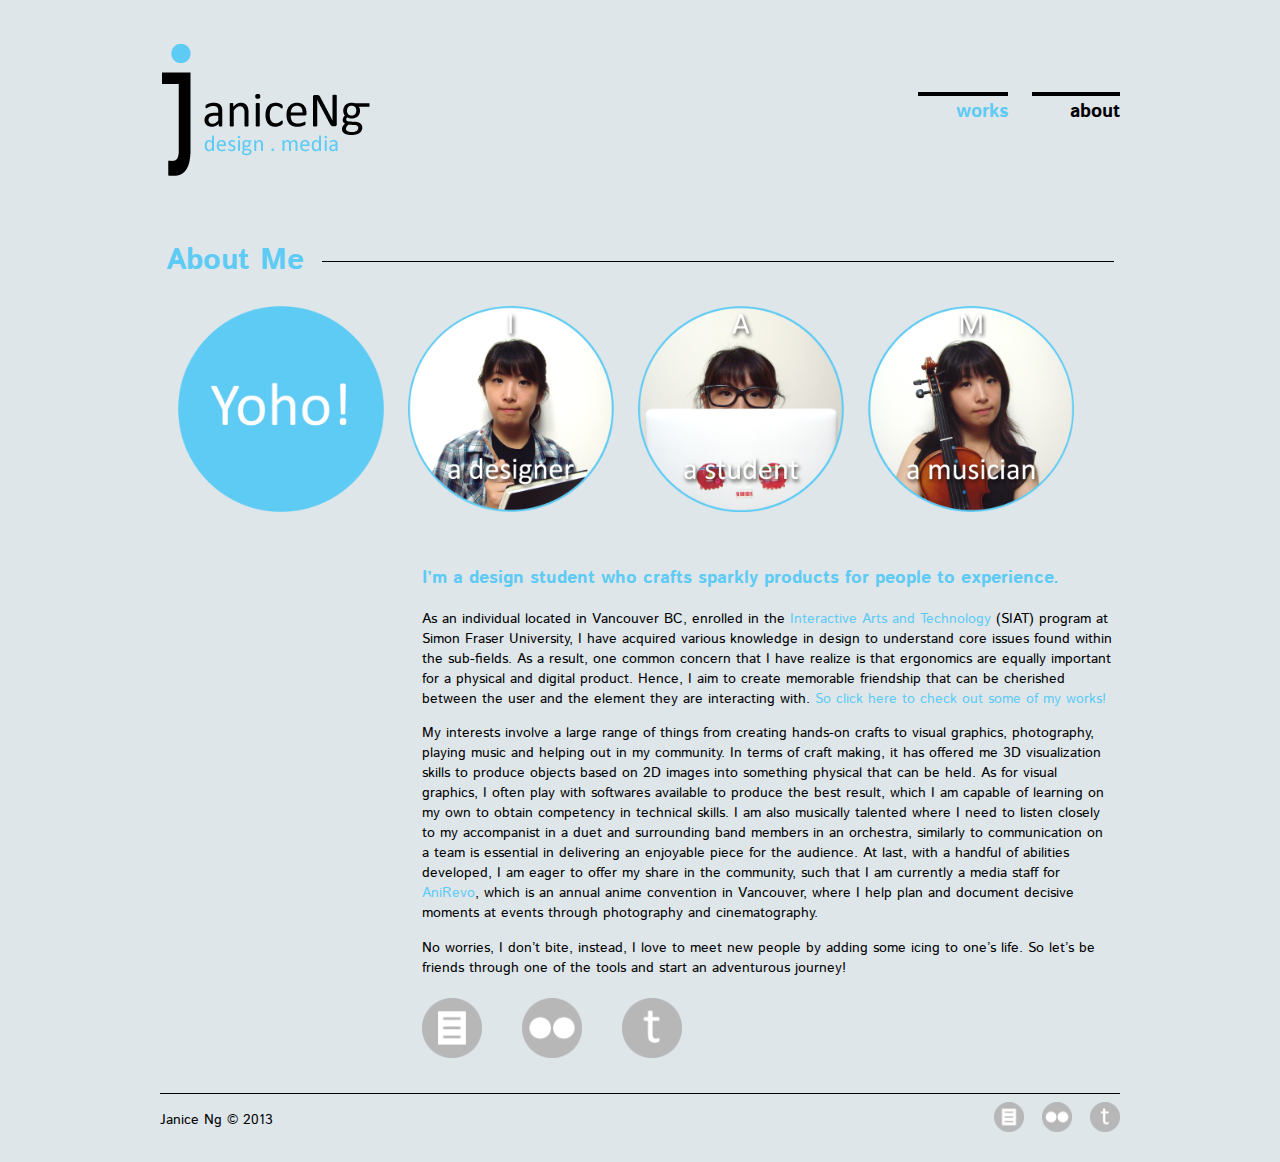
==== about.html @ cb683ae8 "All Pages: Changed logo size" ====
<!DOCTYPE html> 

<!--
	IAT 381: D401
	Project 3: Portfolio
	Janice Ng

	HTML file: About Page
-->

<html>

<head>

	<meta charset="UTF-8" />

	<!-- Display at tablet and mobile -->
	<meta name="viewport" content="width=device-width"/>

	<title>JaniceNg . About</title>

	<!-- CSS -->

	<!-- Main stylesheet -->
	<link rel="stylesheet" href="./css/style.css" type="text/css">
	<!-- HTML5 normalize.css from http://necolas.github.com/normalize.css/ -->
	<!-- <link rel="stylesheet" type="text/css" href="./css/normalize.css" />  --><!-- Normalize css across browsers. Friendlier then a reset. -->
	<!-- 960 Grid System by Nathan Smith --> 
<!-- 	<link rel="stylesheet" href="./css/960_12_col.css" type="text/css"> -->

	<!-- Media Query -->
	<link rel="stylesheet" type="text/css" href="./css/mediaquery.css" />

	<!-- FONT: Muli -->
	<link href='http://fonts.googleapis.com/css?family=Istok+Web' rel='stylesheet' type='text/css'>

</head>

<body id="about">

	<div class="container">

		<!-- Header Start -->
		<header>

			<!-- Logo --> 
			<div class="logo">
				<a href="index.html"><img src="./img/logo.png" width="211" height="138" alt="logo"/></a>
			</div>

			<!-- Navbar Start -->
			<nav>
				<ul>
					<li><a href="index.html">works</a></li>
					<li><a class="onpage" href="about.html">about</a></li>
				</ul>
			</nav>
			<!-- Navbar End -->

		</header>
		<!-- Header End -->

		<!-- Content Start -->
		<div class="content">

				<!-- Title Start -->
				<div class="title">
					<div class="text">
						<h1>About Me</h1>
					</div>

					<div class="wrapper">
					</div>
				</div>
				<!-- Title End -->

				<!-- Images: Desktop Start -->
				<div class="images">

				<!-- Column1 --> 
				<div class="column1">
					<img src="./img/yoho.png" width="210" height="210" alt="yoho"/>
				</div>
				<!-- Column2 --> 
				<div class="column2">
					<img src="./img/i.png" width="210" height="210" alt="image1"/>
				</div>
				<!-- Column3--> 
				<div class="column3">
					<img src="./img/a.png" width="210" height="210" alt="image2"/>
				</div>
				<!-- Column4--> 
				<div class="column4">
					<img src="./img/m.png" width="210" height="210" alt="image1"/>
				</div>

				</div>
				<!-- Images: Desktop End -->

					<!-- Images: Mobile Start -->
					<div class="images">

					<!-- Column1 --> 
					<div class="column1_mobile">
						<img src="./img/yoho.png" width="240" height="240" alt="yoho"/>
					</div>
					<!-- Column2 --> 
					<div class="column2_mobile">
						<img src="./img/i.png" width="240" height="240" alt="image1"/>
					</div>
					<!-- Column3--> 
					<div class="column3_mobile">
						<img src="./img/a.png" width="240" height="240" alt="image2"/>
					</div>
					<!-- Column4--> 
					<div class="column4_mobile">
						<img src="./img/m.png" width="240" height="240" alt="image1"/>
					</div>

					</div>
					<!-- Images: Mobile End -->

				<!-- About Me Descriptions -->
				<div class="aboutmedescriptions">
					<h2>I’m a design student who crafts sparkly products for people to experience.</h2>
					<p>As an individual located in Vancouver BC, enrolled in the <a href="http://www.siat.sfu.ca/">Interactive Arts and Technology</a> (SIAT) program at Simon Fraser University, I have acquired various knowledge in design to understand core issues found within the sub-fields.  As a result, one common concern that I have realize is that ergonomics are equally important for a physical and digital product.  Hence, I aim to create memorable friendship that can be cherished between the user and the element they are interacting with. <a href="index.html">So click here to check out some of my works!</a></p>
					<p>My interests involve a large range of things from creating hands-on crafts to visual graphics, photography, playing music and helping out in my community.  In terms of craft making, it has offered me 3D visualization skills to produce objects based on 2D images into something physical that can be held.  As for visual graphics, I often play with softwares available to produce the best result, which I am capable of learning on my own to obtain competency in technical skills.  I am also musically talented where I need to listen closely to my accompanist in a duet and surrounding band members in an orchestra, similarly to communication on a team is essential in delivering an enjoyable piece for the audience.  At last, with a handful of abilities developed, I am eager to offer my share in the community, such that I am currently a media staff for <a href="http://www.animerevolution.ca/">AniRevo</a>, which is an annual anime convention in Vancouver, where I help plan and document decisive moments at events through photography and cinematography.</p>
					<p>No worries, I don’t bite, instead, I love to meet new people by adding some icing to one’s life.  So let’s be friends through one of the tools and start an adventurous journey!</p>

					<!-- Contact Start -->
					<div class="contact">
						<ul>
							<li><a class="grey" href="http://www.sfu.ca/~janicen/2Portfolio/JaniceNg_Resume.pdf"><img src="./img/resume.png" width="60" height="60" alt="resume"/></a></li>
							<li><a class="grey" href="http://www.flickr.com/photos/42005057@N04/"><img src="./img/flickr.png" width="60" height="60" alt="flickr"/></a></li>
							<li><a class="grey" href="https://twitter.com/jelly_angels"><img src="./img/twitter.png" width="60" height="60" alt="twitter"/></a></li>
						</ul>
					</div>
					<!-- Contact End -->

				</div>

		</div>
		<!-- Content End -->

		<!-- Footer Start -->
		<footer>

			<div class="footerwrapper">

				<p>Janice Ng &copy; 2013</p>

					<ul>
						<li><a class="grey" href="http://www.sfu.ca/~janicen/2Portfolio/JaniceNg_Resume.pdf"><img src="./img/resume.png" width="30" height="30" alt="resume"/></a></li>
						<li><a class="grey" href="http://www.flickr.com/photos/42005057@N04/"><img src="./img/flickr.png" width="30" height="30" alt="flickr"/></a></li>
						<li><a class="grey" href="https://twitter.com/jelly_angels"><img src="./img/twitter.png" width="30" height="30" alt="twitter"/></a></li>
					</ul>
			</div>

		</footer>
		<!-- Footer End -->

	</div>

</body>

</html>
---- css/style.css ----
/*

	IAT 381: D401
	Project 3: Portfolio
	Janice Ng

	CSS file: Main Style

	1.Base  2.Grid  3.Layout  4.Links  5.IndexPage  6.AboutPage  7.WorksPage

*/

/* ================================================================ 
	BASE START 
================================================================  */

html, body {
	font-family: 'Istok Web', Helvetica, Arial, sans-serif;
	font-size: 12px;
	font-weight: 400;
	color: #000000;
	background-color: #DEE6EA;
}

html, body, ul, ol, li, form, fieldset, legend,
h1, h2, h3, h4, h5, h6, p {
	border: 0;
	margin: 0;
	padding: 0;
}

	/* ========== FONT ========== */

	h1 {
		font-size: 2.5em;
		color: #5ECBF4;
	}

	h2 {
		font-size: 1.5em;
		color: #5ECBF4;
	}

	h3 {
		font-size: 1.6em;
		font-weight: bold;
		color: #000000;
	}

	h4 {
		font-size: 1.2em;
		font-weight: bold;
		color: #000000;
	}

	h5 {
		font-size: 1.3em;
		text-align: center;
		/*color: #5ECBF4;*/
		color: #000000;
		padding: .5em;
	}

li {
	list-style: none;
}

/* ================================================================ 
	BASE END 
================================================================  */



/* ================================================================ 
	GRID START
================================================================  */

/* ========== CONTAINER ========== */

.container {
	margin: 0em auto;
	padding: 1.5em;
	max-width: 960px;
}

/* ========== COLUMNS ========== */

/* ---------- INDEX PAGE ---------- */

#home .column1, #home .column2, #home .column3 {
	/*width: 31.5%;*/
	/*width: 28%;*/
	text-align: center;
	float: left;
	padding-left: 3.5em;
}

	/* TABLET DISPLAY NONE */
	#home .column1_tablet, #home .column2_tablet, #home .column3_tablet {
		display: none;
	}

	/* MOBILE DISPLAY NONE */
	#home .column1_mobile, #home .column2_mobile, #home .column3_mobile {
		display: none;
	}

/* ---------- ABOUT PAGE ---------- */

#about .column1, #about .column2, #about .column3, #about .column4 {
	width: 22%;
	float: left;
	padding: 0 1em;
	/*padding-left: 2.5em;*/
}

	/* MOBILE DISPLAY NONE */
	#about .column1_mobile, #about .column2_mobile, #about .column3_mobile, #about .column4_mobile {
		display: none;
	}

/* ---------- WORKS PAGE: IMAGES ---------- */

#invisiblechildren .column1, #invisiblechildren .column2, 
#pavilionofliterature .column1, #pavilionofliterature .column2, 
#ysclogo .column1, #ysclogo .column2,
#sis .column1, /*#sis .column2,*/ 
#airlog .column1, /*#airlog .column2,*/
#pouch .column1, #pouch .column2,
#loricatuslumardeus .column1, /*#loricatuslumardeus .column2,*/
#monsteropener .column1, #monsteropener .column2,
#emocube .column1/*, #emocube .column2 */{
	float: left;
	padding: 0 1.1em;
}

	/* TABLET DISPLAY NONE */
	#invisiblechildren .column1_tablet,
	#pavilionofliterature .column1_tablet,
	#ysclogo .column1_tablet,
	#sis .column1_tablet,
	#airlog .column1_tablet,
	#pouch .column1_tablet,
	#loricatuslumardeus .column1_tablet,
	#monsteropener .column1_tablet,
	#emocube .column1_tablet {
		display: none;
	}

	/* MOBILE DISPLAY NONE */
	#invisiblechildren .column1_mobile,
	#pavilionofliterature .column1_mobile,
	#ysclogo .column1_mobile,
	#sis .column1_mobile,
	#airlog .column1_mobile,
	#pouch .column1_mobile,
	#loricatuslumardeus .column1_mobile,
	#monsteropener .column1_mobile,
	#emocube .column1_mobile {
		display: none;
	}

/* ---------- WORKS PAGE: VIDEOS ---------- */

	#sis .column2,
	#airlog .column2,
	#loricatuslumardeus .column2,
	#emocube .column2 {
		max-width: 70%;
		width: 675px;
		height: auto;
		float: left;
		padding: 0 1.5em;
	}

/* ========== ROWS ========== */

.graphics, .interactions, .products {
	max-width: 100%;
	clear: both;
}

/* ================================================================ 
	GRID END
================================================================  */



/* ================================================================ 
	LAYOUT START
================================================================  */

/* ========== HEADER ========== */
header {
	width: 100%;
	margin-bottom: 4em;
	overflow: hidden;
}

	.logo {
		width: 75%;
		float: left;
		padding-top: 2em;
	}

	/*.logo img {
		max-width: 30%;
		width: 258px;
		height: auto;
		border: none;
	}*/

/* ========== NAVBAR ========== */
nav {
	width: 100%;
	text-align: right;
}

	/* full line */
	/*nav ul {
		width: 78%;
		float: right;
		padding-top: 1.2em;
		margin-top: -6.75em;
		border-top: 4px solid black;
	}*/

	/* medium line */
	/*nav ul {
		width: 30%;
		float: right;
		padding-top: 1.2em;
		margin-top: -6.75em;
		border-top: 4px solid black;
	}*/

	/* short line */
	nav ul {
		width: 70%;
		float: right;
		margin-top: -7.3em;
	}

	nav ul li {
		display: inline;
		font-size: 1.6em;
		font-weight: bold;
		padding: .1em 0 0 2em;
		margin-left: 1em;
		border-top: 4px solid black;
}

/* ========== FOOTER ========== */

.footerwrapper {
	text-align: left;
	/*padding-top: 1em;*/
	padding-top: 1.3em;
	/*margin-top: 3em;*/
	margin-top: 2em;
	border-top: 1px solid black;
}

	footer p {
		font-size: 1.2em;
		padding-bottom: 1em;
	}

	.footerwrapper ul {
		float: right;
		overflow: hidden;
		/*margin-top: -3em;*/
		margin-top: -3.5em;
	}

		.footerwrapper ul li {
			float: left;
			display: inline;
			padding-left: 1.5em;
		}

/* ========== WRAPPER ========== */

.wrapper {
	padding-top: 1.8em;
	border-bottom: 1px solid black;
	overflow: hidden;
}

/* ========== IMAGES ========== */

.content img {
	max-width: 100%;
	/*width: 240px;*/
	height: auto;
	/*margin: 1em 0;*/
}

.descriptionsright img, 
#invisiblechildren .column2 img, 
#pavilionofliterature .column2 img,
#ysclogo .column2 img, 
#pouch .column2 img, 
#monsteropener .column2 img {
	border: 1.9px solid #5ECBF4;
}

	.icons {
		padding-top: .5em;
	}

/* ========== CONTENT ========== */

.content {
	clear: both;
	overflow: hidden;
	padding: .5em;
}

.title {
	width: 100%;
	overflow: hidden;
}

.text {
	float: left;
	padding-right: 1.5em;
}

/* ================================================================ 
	LAYOUT END
================================================================  */



/* ================================================================ 
	LINKS START 
================================================================  */

/* ========== LINKS ========== */

a {
	color: #5ECBF4;
	text-decoration: none;

	/* ========== FADE TRANSITION ========== */
	-webkit-transition:color .3s ease-out, background .5s ease-in;
	-moz-transition:color 	.3s ease-out, background .5s ease-in;
	-o-transition:color 	.3s ease-out, background .5s ease-in;
  	-ms-transition:color 	.3s ease-out, background .5s ease-in;
  		transition:color 	.3s ease-out, background .5s ease-in;
}

	a:hover {
/*		color: #444444;*/
		color: #000000;
	}

	.onpage {
		color: #000000;
	}

/* ========== GRAYSCALE IMAGES ========== */

/* Images starts grey */
a.grey {
	-webkit-filter: grayscale(100%);
	-moz-filter: 	grayscale(100%);
	-o-filter: 		grayscale(100%);
	-ms-filter: 	grayscale(100%);
		filter: 	grayscale(100%);

	-webkit-transition: all 0.3s ease;
	-moz-transition:	all 0.3s ease;
	-o-transition: 		all 0.3s ease;
	-ms-transition: 	all 0.3s ease;
		transition: 	all 0.3s ease;
	}

	a.grey:hover {
		-webkit-filter: grayscale(0%);
		-moz-filter: 	grayscale(0%);
		-o-filter: 		grayscale(0%);
		-ms-filter:		grayscale(0%);
			filter: 	grayscale(0%);
	}

/* ================================================================ 
	LINKS END 
================================================================  */



/* ================================================================ 
	INDEX PAGE START 
================================================================  */

/* ========== IMAGES ========== */

#home .images {
	float: right;
	margin: 0;
}

	#home .content img {
		margin: 1em 0;
	}

/* ================================================================ 
	INDEX PAGE END 
================================================================  */



/* ================================================================ 
	ABOUT PAGE START 
================================================================  */

/* ========== CONTENT ========== */
.aboutmedescriptions {
	width: 73%;
	float: right;
	text-align: left;
	margin-top: 4em;
	clear: both;
}

	.aboutmedescriptions h2 {
		padding-bottom: 1em;
	}

	.aboutmedescriptions p {
		font-size: 1.2em;
		padding-bottom: 1em;
	}

.contact {
	float: left;
	clear: both;
	margin-top: .5em;
}

	.contact ul li{
		display: inline;
		padding-right: 3em;
	}

/* ========== IMAGES ========== */

#about .images {
	text-align: center;
	overflow: hidden;
	margin-top: 2em;
}

/* ================================================================ 
	ABOUT PAGE END 
================================================================  */



/* ================================================================ 
	WORKS PAGE START 
================================================================  */

/* ========== IMAGES ========== */

.images {
	float: left;
	overflow: hidden;
	margin-top: 2em;
}

	/* ---------- WORKS IMAGES ---------- */

	#invisiblechildren .images,
	#pavilionofliterature .images,
	#ysclogo .images,
	#sis .images,
	#airlog .images,
	#pouch .images,
	#loricatuslumardeus .images,
	#monsteropener .images,
	#emocube .images {
		width: 100%;
	}

	.descriptionsright ul li {
		/*min-width: 675px;*/
		margin: 1.2em 0;
	}

/* ========== VIDEOS ========== */

/* =========================================================
 * Video Responsive CSS Styles
 * Based on code found here: http://amobil.se/2011/11/responsive-embeds/
 * ========================================================= */

.video {
	position: relative;
    padding-bottom: 56.25%;
    height: 0;
    overflow: hidden;
    border: 1.9px solid #5ECBF4;
}

	.video iframe,
	.video object,
	.video embed {
	    position: absolute;
	    top: 0;
	    left: 0;
	    width: 100%;
	    height: 100%;
	    border: none;
	}

/* ========== CONTENT ========== */

.descriptionsleft {
	width: 12%;
	float: left;
	padding: 3.5em 0 0 3.8em;
	clear: both;
}

.descriptionsright {
	width: 70%;
	float: left;
	/*padding: 3.5em 0 0 7.8em;*/
	padding: 3.5em 0 0 7.4em;
}

	.descriptionsright p {
		font-size: 1.3em;
		padding-bottom: 1.5em;
	}

		.descriptionsleft p {
			font-size: 1.2em;
			padding-bottom: 1.5em;
		}

.moreworks {
	margin-top: 3em;
}

	.moreworks h4 {
		padding-top: .5em;
		font-size: 1.3em;
	}

.top {
	float: right;
	padding-top: 1em;
}

/* ================================================================ 
	WORKS PAGE END 
================================================================  */
---- css/960_12_col.css ----
/*
  960 Grid System ~ Core CSS.
  Learn more ~ http://960.gs/

  Licensed under GPL and MIT.
*/

/*
  Forces backgrounds to span full width,
  even if there is horizontal scrolling.
  Increase this if your layout is wider.

  Note: IE6 works fine without this fix.
*/

body {
  min-width: 960px;
}

/* `Container
----------------------------------------------------------------------------------------------------*/

.container_12 {
  margin-left: auto;
  margin-right: auto;
  width: 960px;
}

/* `Grid >> Global
----------------------------------------------------------------------------------------------------*/

.grid_1,
.grid_2,
.grid_3,
.grid_4,
.grid_5,
.grid_6,
.grid_7,
.grid_8,
.grid_9,
.grid_10,
.grid_11,
.grid_12 {
  display: inline;
  float: left;
  margin-left: 10px;
  margin-right: 10px;
}

.push_1, .pull_1,
.push_2, .pull_2,
.push_3, .pull_3,
.push_4, .pull_4,
.push_5, .pull_5,
.push_6, .pull_6,
.push_7, .pull_7,
.push_8, .pull_8,
.push_9, .pull_9,
.push_10, .pull_10,
.push_11, .pull_11 {
  position: relative;
}

/* `Grid >> Children (Alpha ~ First, Omega ~ Last)
----------------------------------------------------------------------------------------------------*/

.alpha {
  margin-left: 0;
}

.omega {
  margin-right: 0;
}

/* `Grid >> 12 Columns
----------------------------------------------------------------------------------------------------*/

.container_12 .grid_1 {
  width: 60px;
}

.container_12 .grid_2 {
  width: 140px;
}

.container_12 .grid_3 {
  width: 220px;
}

.container_12 .grid_4 {
  width: 300px;
}

.container_12 .grid_5 {
  width: 380px;
}

.container_12 .grid_6 {
  width: 460px;
}

.container_12 .grid_7 {
  width: 540px;
}

.container_12 .grid_8 {
  width: 620px;
}

.container_12 .grid_9 {
  width: 700px;
}

.container_12 .grid_10 {
  width: 780px;
}

.container_12 .grid_11 {
  width: 860px;
}

.container_12 .grid_12 {
  width: 940px;
}

/* `Prefix Extra Space >> 12 Columns
----------------------------------------------------------------------------------------------------*/

.container_12 .prefix_1 {
  padding-left: 80px;
}

.container_12 .prefix_2 {
  padding-left: 160px;
}

.container_12 .prefix_3 {
  padding-left: 240px;
}

.container_12 .prefix_4 {
  padding-left: 320px;
}

.container_12 .prefix_5 {
  padding-left: 400px;
}

.container_12 .prefix_6 {
  padding-left: 480px;
}

.container_12 .prefix_7 {
  padding-left: 560px;
}

.container_12 .prefix_8 {
  padding-left: 640px;
}

.container_12 .prefix_9 {
  padding-left: 720px;
}

.container_12 .prefix_10 {
  padding-left: 800px;
}

.container_12 .prefix_11 {
  padding-left: 880px;
}

/* `Suffix Extra Space >> 12 Columns
----------------------------------------------------------------------------------------------------*/

.container_12 .suffix_1 {
  padding-right: 80px;
}

.container_12 .suffix_2 {
  padding-right: 160px;
}

.container_12 .suffix_3 {
  padding-right: 240px;
}

.container_12 .suffix_4 {
  padding-right: 320px;
}

.container_12 .suffix_5 {
  padding-right: 400px;
}

.container_12 .suffix_6 {
  padding-right: 480px;
}

.container_12 .suffix_7 {
  padding-right: 560px;
}

.container_12 .suffix_8 {
  padding-right: 640px;
}

.container_12 .suffix_9 {
  padding-right: 720px;
}

.container_12 .suffix_10 {
  padding-right: 800px;
}

.container_12 .suffix_11 {
  padding-right: 880px;
}

/* `Push Space >> 12 Columns
----------------------------------------------------------------------------------------------------*/

.container_12 .push_1 {
  left: 80px;
}

.container_12 .push_2 {
  left: 160px;
}

.container_12 .push_3 {
  left: 240px;
}

.container_12 .push_4 {
  left: 320px;
}

.container_12 .push_5 {
  left: 400px;
}

.container_12 .push_6 {
  left: 480px;
}

.container_12 .push_7 {
  left: 560px;
}

.container_12 .push_8 {
  left: 640px;
}

.container_12 .push_9 {
  left: 720px;
}

.container_12 .push_10 {
  left: 800px;
}

.container_12 .push_11 {
  left: 880px;
}

/* `Pull Space >> 12 Columns
----------------------------------------------------------------------------------------------------*/

.container_12 .pull_1 {
  left: -80px;
}

.container_12 .pull_2 {
  left: -160px;
}

.container_12 .pull_3 {
  left: -240px;
}

.container_12 .pull_4 {
  left: -320px;
}

.container_12 .pull_5 {
  left: -400px;
}

.container_12 .pull_6 {
  left: -480px;
}

.container_12 .pull_7 {
  left: -560px;
}

.container_12 .pull_8 {
  left: -640px;
}

.container_12 .pull_9 {
  left: -720px;
}

.container_12 .pull_10 {
  left: -800px;
}

.container_12 .pull_11 {
  left: -880px;
}

/* `Clear Floated Elements
----------------------------------------------------------------------------------------------------*/

/* http://sonspring.com/journal/clearing-floats */

.clear {
  clear: both;
  display: block;
  overflow: hidden;
  visibility: hidden;
  width: 0;
  height: 0;
}

/* http://www.yuiblog.com/blog/2010/09/27/clearfix-reloaded-overflowhidden-demystified */

.clearfix:before,
.clearfix:after,
.container_12:before,
.container_12:after {
  content: '.';
  display: block;
  overflow: hidden;
  visibility: hidden;
  font-size: 0;
  line-height: 0;
  width: 0;
  height: 0;
}

.clearfix:after,
.container_12:after {
  clear: both;
}

/*
  The following zoom:1 rule is specifically for IE6 + IE7.
  Move to separate stylesheet if invalid CSS is a problem.
*/

.clearfix,
.container_12 {
  zoom: 1;
}
---- css/mediaquery.css ----
/*

	IAT 381: D401
	Project 3: Portfolio
	Janice Ng

	CSS: Mobile Query

	Tablet: 1.Grid 3.Layout 4.IndexPage 5.AboutPage 6.WorksPage
	Mobile: 1.Base 2.Grid 3.Layout 4.IndexPage 5.AboutPage 6.WorksPage

*/

/*	<!-- Make mobile view visible -->
	<meta name="viewport" content="width=device-width" />*/

/*	<!-- Media Query: Mobile  -->
	<link rel="stylesheet" media="(max-width: 640px)" type="text/css" href="./css/mobile.css" />*/

/* ================================================================ 
	[TABLET MEDIA QUERY START]   
================================================================  */

@media only screen and (min-width: 641px) and (max-width: 1000px) {

/* ================================================================ 
	BASE START 
================================================================  */

html, body {
	background-size: 100%;
	/*background-color: orange;*/
}

	/* ========== FONT ========== */	

	h2 {
		font-size: 1.8em;
		color: #5ECBF4;
	}

/* ================================================================ 
	BASE END 
================================================================  */



/* ================================================================ 
	GRID START
================================================================  */

/* ========== COLUMNS ========== */

/* ---------- INDEX PAGE ---------- */

#home .column1_tablet, #home .column2_tablet, #home .column3_tablet {
	display: inline-block;
	text-align: center;
	width: 31.5%;
	padding: .2em;
}

	/* DESKOP DISPLAY NONE */
	#home .column1, #home .column2, #home .column3 {
		display: none;
	}

/* ---------- ABOUT PAGE ---------- */

#about .column1, #about .column2, #about .column3, #about .column4 {
	padding: 0 .5em;
}

/* ---------- WORKS PAGE: IMAGES ---------- */

#invisiblechildren .column1_tablet,  
#pavilionofliterature .column1_tablet, 
#ysclogo .column1_tablet, 
#sis .column1_tablet, /*#sis .column2,*/ 
#airlog .column1_tablet, /*#airlog .column2,*/
#pouch .column1_tablet, 
#loricatuslumardeus .column1_tablet, /*#loricatuslumardeus .column2,*/
#monsteropener .column1_tablet, 
#emocube .column1_tablet /*, #emocube .column2 */{
	width: 27%;
	float: left;
	display: inline-block;
	text-align: center;
}

	#invisiblechildren .column2,
	#pavilionofliterature .column2, 
	#ysclogo .column2,
	#sis .column2,
	#airlog .column2,
	#pouch .column2, 
	#loricatuslumardeus .column2,
	#monsteropener .column2,
	#emocube .column2 {
		width: 68%;
		height: auto;
		padding: 0 0 0 1.5em;
	}

	/* DESKTOP DISPLAY NONE */
	#invisiblechildren .column1,
	#pavilionofliterature .column1,
	#ysclogo .column1,
	#sis .column1,
	#airlog .column1,
	#pouch .column1,
	#loricatuslumardeus .column1,
	#monsteropener .column1,
	#emocube .column1 {
		display: none;
	}

/* ---------- WORKS PAGE: VIDEOS ---------- */

/*	#sis .column2,
	#airlog .column2,
	#loricatuslumardeus .column2,
	#emocube .column2 {
		max-width: 70%;
		height: auto;
		padding: 0 0 0 1.5em;
	}*/

/* ========== ROWS ========== */

.graphics, .interactions, .products {
	clear: both;
}

/* ================================================================ 
	GRID END
================================================================  */


/* ================================================================ 
	LAYOUT START
================================================================  */

/* ========== HEADER ========== */

.logo img {
	max-width: 70%;
	width: 258px;
	height: auto;
}

/* ========== FOOTER ========== */

	footer p {
		font-size: 1.3em;
	}

	.footerwrapper ul {
		margin-top: -3.5em;
	}

/* ========== CONTENT ========== */

.content {
	padding: .2em;
}

.title {
	overflow: hidden;
}

.text {
	float: left;
	padding: .3em;

}

/* ========== WRAPPER ========== */

.wrapper {
	padding-top: 1.8em;
}

/* ========== IMAGES ========== */

.descriptionsright img, 
#invisiblechildren .column2 img, 
#pavilionofliterature .column2 img,
#ysclogo .column2 img, 
#pouch .column2 img, 
#monsteropener .column2 img {
	max-width: 99.5%;
	width: auto;
	height: auto;
	border: 1.9px solid #5ECBF4;
}

/* ================================================================ 
	LAYOUT END
================================================================  */


/* ================================================================ 
	INDEX PAGE START 
================================================================  */

/* ========== IMAGES ========== */

#home .images {
	width: 100%;
}

/* ================================================================ 
	INDEX PAGE END 
================================================================  */


/* ================================================================ 
	ABOUT PAGE START 
================================================================  */

/* ========== CONTENT ========== */

.aboutmedescriptions {
	width: 100%;
}

	.aboutmedescriptions p {
		font-size: 1.3em;
	}

/* ================================================================ 
	ABOUT PAGE END 
================================================================  */



/* ================================================================ 
	WORKS PAGE START 
================================================================  */

/* ========== CONTENT ========== */

.descriptionsleft {
	width: 27%;
	padding: 3.5em 0 0 1.2em;
}

.descriptionsright {
	width: 68%;
	padding: 3.5em 0 0 0;
}

	.descriptionsleft p, .descriptionsright p{
		font-size: 1.3em;
		padding-bottom: 1.5em;
	}

/* ================================================================ 
	WORKS PAGE END 
================================================================  */

}
/* ================================================================ 
	[TABLET MEDIA QUERY END] 
================================================================  */





/* ================================================================ 
	[MOBILE MEDIA QUERY START] 
================================================================  */

@media only screen and (max-width: 640px) {

/* ================================================================ 
	BASE START 
================================================================  */

html, body {
	background-size: 100%;
	/*background-color: orange;*/
}

.container {
	padding: 1em;
}

	/* ========== FONT ========== */

	h1 {
		font-size: 2em;
		color: #5ECBF4;
	}

/* ================================================================ 
	BASE END
================================================================  */



/* ================================================================ 
	GRID START
================================================================  */

/* ========== COLUMNS ========== */

/* ---------- INDEX PAGE ---------- */

#home .column1_mobile, #home .column2_mobile, #home .column3_mobile {
	display: block;
	text-align: center;
	clear: both;
}

	/* DESKTOP DISPLAY NONE */
	#home .column1, #home .column2, #home .column3 {
		display: none;
	}

/* ---------- ABOUT PAGE ---------- */

#about .column1_mobile, #about .column2_mobile, #about .column3_mobile, #about .column4_mobile {
	display: block;
}

	/* DESKTOP DISPLAY NONE */
	#about .column1, #about .column2, #about .column3, #about .column4 {
		display: none;
	}

/* ---------- WORKS PAGE: IMAGES ---------- */

#invisiblechildren .column1_mobile, #invisiblechildren .column2, 
#pavilionofliterature .column1_mobile, #pavilionofliterature .column2, 
#ysclogo .column1_mobile, #ysclogo .column2,
#sis .column1_mobile, /*#sis .column2,*/ 
#airlog .column1_mobile, /*#airlog .column2,*/
#pouch .column1_mobile, #pouch .column2,
#loricatuslumardeus .column1_mobile, /*#loricatuslumardeus .column2,*/
#monsteropener .column1_mobile, #monsteropener .column2,
#emocube .column1_mobile /*, #emocube .column2 */{
	display: block;
	text-align: center;
	padding: 0;
}

	/* DESKTOP DISPLAY NONE */
	#invisiblechildren .column1,
	#pavilionofliterature .column1,
	#ysclogo .column1,
	#sis .column1,
	#airlog .column1,
	#pouch .column1,
	#loricatuslumardeus .column1,
	#monsteropener .column1,
	#emocube .column1 {
		display: none;
	}

/* ---------- WORKS PAGE: VIDEOS ---------- */

	#sis .column2,
	#airlog .column2,
	#loricatuslumardeus .column2,
	#emocube .column2 {
		max-width: 100%;
		height: auto;
		padding: 0;
	}

/* ========== ROWS ========== */

.graphics, .interactions, .products {
	clear: both;
}

/* ================================================================ 
	GRID END
================================================================  */



/* ================================================================ 
	LAYOUT START
================================================================  */

/* ========== HEADER ========== */

.logo img {
	max-width: 70%;
	width: 258px;
	height: auto;
}

/* ========== NAVBAR ========== */

nav ul {
	width: 40%;
	margin-top: -7em;
}

nav ul li {
	display: block;
	font-size: 2em;
	padding-left: .5em;
	margin-bottom: .2em;
}

/* ========== FOOTER ========== */

	footer p {
		/*width: 40%;*/
		font-size: 1.3em;
	}

	.footerwrapper ul {
		/*width: 40%;*/
		/*margin-top: -3.5em;*/
		margin-top: -3.7em;
	}

/* ========== IMAGES ========== */

.descriptionsright img, 
#invisiblechildren .column2 img, 
#pavilionofliterature .column2 img,
#ysclogo .column2 img, 
#pouch .column2 img, 
#monsteropener .column2 img {
	max-width: 99.5%;
	width: auto;
	height: auto;
	border: 1.9px solid #5ECBF4;
}

/* ========== CONTENT ========== */

.content {
	padding: .2em;
}

.text {
	float: left;
	padding: .3em;

}

/* ================================================================ 
	LAYOUT END
================================================================  */



/* ================================================================ 
	INDEX PAGE START 
================================================================  */

/* ========== IMAGES ========== */

#home .images {
	width: 100%;
}

/* ================================================================ 
	INDEX PAGE END 
================================================================  */



/* ================================================================ 
	ABOUT PAGE START 
================================================================  */

/* ========== CONTENT ========== */

.aboutmedescriptions {
	width: 100%;
}

	.contact ul li{
		padding-right: 1em;
	}

/* ========== IMAGES ========== */

#about .images {
	width: 100%;
	float: right;
	margin-top: 0;
}

	#about .images img {
		max-width: 100%;
		width: 240px;
		height: auto;
		margin: 1em 0;
	}

/* ================================================================ 
	ABOUT PAGE END 
================================================================  */



/* ================================================================ 
	WORKS PAGE START 
================================================================  */

/* ========== CONTENT ========== */

.descriptionsleft {
	width: 100%;
	padding: 1.5em 0;
}

.descriptionsright {
	width: 100%;
	float: left;
	padding: 0;
}

	.descriptionsleft p, .descriptionsright p{
		font-size: 1.3em;
		padding-bottom: 1.5em;
	}

/* ================================================================ 
	WORKS PAGE END 
================================================================  */

}
/* ================================================================ 
	[MOBILE MEDIA QUERY END]
================================================================  */
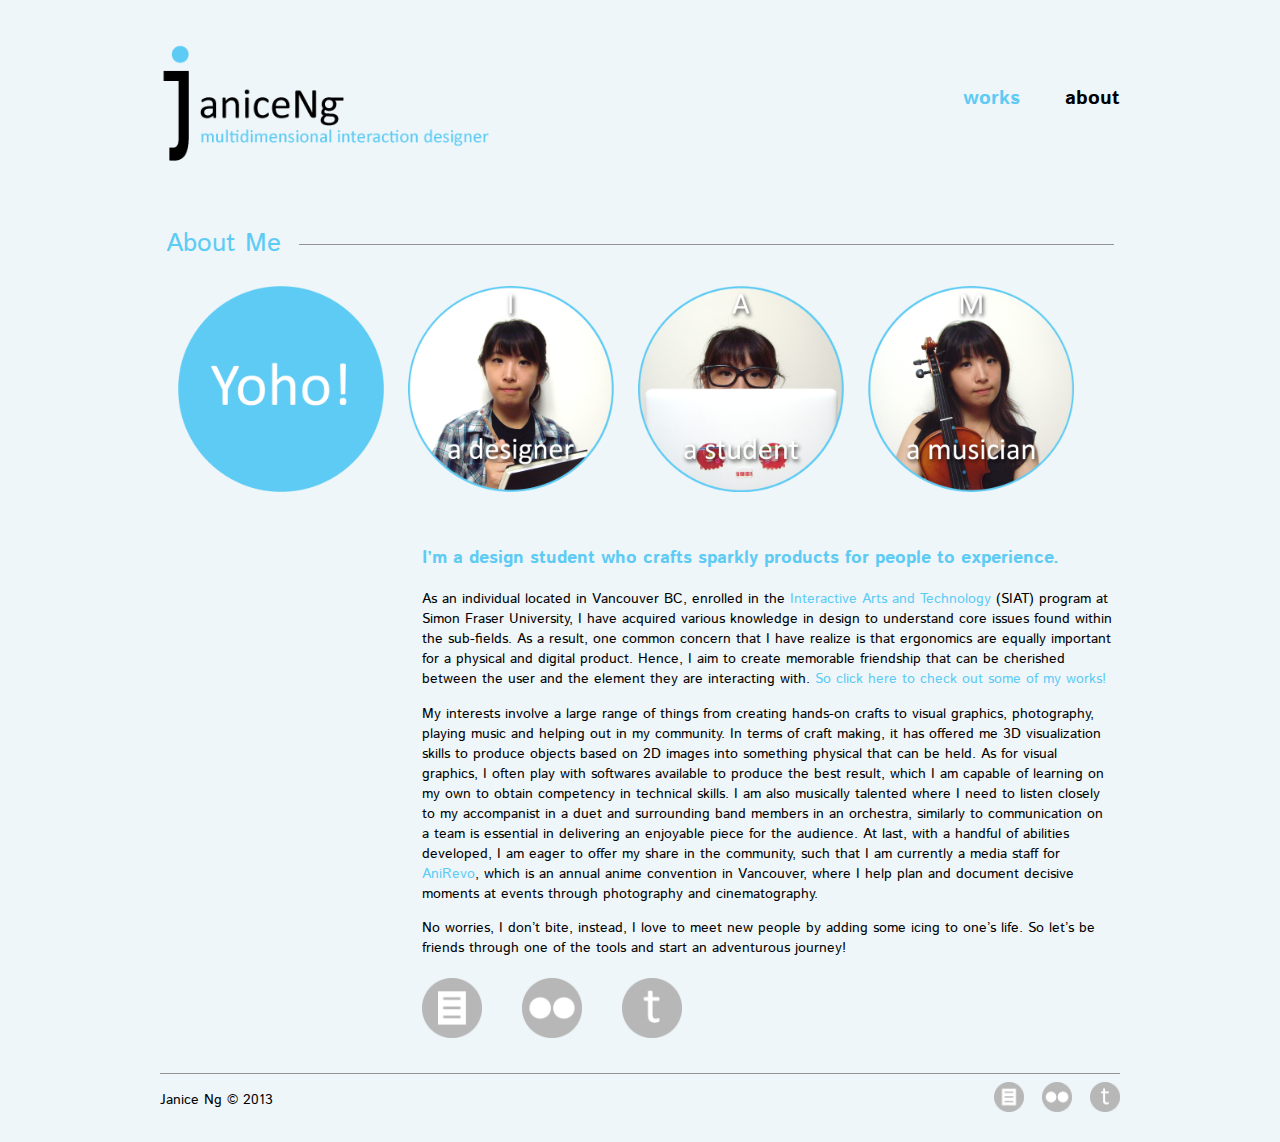
==== commit 2bd70047: "All Pages: Edited logo size" ====
--- a/about.html
+++ b/about.html
@@ -45,7 +45,7 @@
 
 			<!-- Logo --> 
 			<div class="logo">
-				<a href="index.html"><img src="./img/logo.png" width="211" height="138" alt="logo"/></a>
+				<a href="index.html"><img src="./img/logo.png" width="331" height="123" alt="logo"/></a>
 			</div>
 
 			<!-- Navbar Start -->
--- a/css/style.css
+++ b/css/style.css
@@ -17,9 +17,14 @@
 html, body {
 	font-family: 'Istok Web', Helvetica, Arial, sans-serif;
 	font-size: 12px;
-	font-weight: 400;
+	/*font-weight: 400;*/
 	color: #000000;
-	background-color: #DEE6EA;
+	/*background-color: #DEE6EA;*/
+	/*background-color: #E9F1F5;*/
+	background-color: #EEF6FA;
+	/*background-color: #F2F2F2;*/
+	/*background-color: #E6E6E6;*/
+	/*background-color: #F2FBFF;*/
 }
 
 html, body, ul, ol, li, form, fieldset, legend,
@@ -32,8 +37,11 @@
 	/* ========== FONT ========== */
 
 	h1 {
-		font-size: 2.5em;
+		/*font-size: 2.5em;*/
+		font-size: 2.2em;
 		color: #5ECBF4;
+		/*font-weight: 600;*/
+		font-weight: 100;
 	}
 
 	h2 {
@@ -49,7 +57,8 @@
 
 	h4 {
 		font-size: 1.2em;
-		font-weight: bold;
+		/*font-weight: bold;*/
+		font-weight: 600;
 		color: #000000;
 	}
 
@@ -203,12 +212,13 @@
 		padding-top: 2em;
 	}
 
-	/*.logo img {
-		max-width: 30%;
-		width: 258px;
+	.logo img {
+		/*max-width: 30%;*/
+		/*width: 211px;*/
+		width: 331px;
 		height: auto;
 		border: none;
-	}*/
+	}
 
 /* ========== NAVBAR ========== */
 nav {
@@ -216,26 +226,9 @@
 	text-align: right;
 }
 
-	/* full line */
-	/*nav ul {
-		width: 78%;
-		float: right;
-		padding-top: 1.2em;
-		margin-top: -6.75em;
-		border-top: 4px solid black;
-	}*/
-
-	/* medium line */
-	/*nav ul {
-		width: 30%;
-		float: right;
-		padding-top: 1.2em;
-		margin-top: -6.75em;
-		border-top: 4px solid black;
-	}*/
-
 	/* short line */
 	nav ul {
+		/*width: 70%;*/
 		width: 70%;
 		float: right;
 		margin-top: -7.3em;
@@ -243,11 +236,13 @@
 
 	nav ul li {
 		display: inline;
-		font-size: 1.6em;
+		/*font-size: 1.6em;*/
+		font-size: 1.7em;
 		font-weight: bold;
-		padding: .1em 0 0 2em;
-		margin-left: 1em;
-		border-top: 4px solid black;
+		/*padding: .1em 0 0 2em;*/
+		padding: 0 0 0 1.2em;
+		margin-left: .8em;
+		/*border-top: 4px solid black;*/
 }
 
 /* ========== FOOTER ========== */
@@ -258,7 +253,8 @@
 	padding-top: 1.3em;
 	/*margin-top: 3em;*/
 	margin-top: 2em;
-	border-top: 1px solid black;
+	/*border-top: 1px solid black;*/
+	border-top: 1px solid #949494;
 }
 
 	footer p {
@@ -282,8 +278,10 @@
 /* ========== WRAPPER ========== */
 
 .wrapper {
-	padding-top: 1.8em;
-	border-bottom: 1px solid black;
+	/*padding-top: 1.8em;*/
+	padding-top: 1.6em;
+	/*border-bottom: 1px solid black;*/
+	border-bottom: 1px solid #949494;
 	overflow: hidden;
 }
 
@@ -519,16 +517,18 @@
 /* ========== CONTENT ========== */
 
 .descriptionsleft {
-	width: 12%;
-	float: left;
-	padding: 3.5em 0 0 3.8em;
+	/*width: 12%;*/
+	width: 15%;
+	float: left;
+	/*padding: 3.5em 0 0 3.8em;*/
+	padding: 3.5em 0 0 1.2em;
 	clear: both;
 }
 
 .descriptionsright {
 	width: 70%;
 	float: left;
-	/*padding: 3.5em 0 0 7.8em;*/
+	/*padding: 3.5em 0 0 10em;*/
 	padding: 3.5em 0 0 7.4em;
 }
 
--- a/css/mediaquery.css
+++ b/css/mediaquery.css
@@ -35,7 +35,7 @@
 	/* ========== FONT ========== */	
 
 	h2 {
-		font-size: 1.8em;
+		font-size: 1.5em;
 		color: #5ECBF4;
 	}
 
@@ -143,11 +143,11 @@
 
 /* ========== HEADER ========== */
 
-.logo img {
-	max-width: 70%;
+/*.logo img {
+	max-width: 30%;
 	width: 258px;
 	height: auto;
-}
+}*/
 
 /* ========== FOOTER ========== */
 
@@ -172,7 +172,7 @@
 .text {
 	float: left;
 	padding: .3em;
-
+	margin-right: 1em;
 }
 
 /* ========== WRAPPER ========== */
@@ -243,12 +243,15 @@
 
 .descriptionsleft {
 	width: 27%;
+	/*width: 20%;*/
 	padding: 3.5em 0 0 1.2em;
 }
 
 .descriptionsright {
 	width: 68%;
+	/*width: 70%;*/
 	padding: 3.5em 0 0 0;
+	/*padding: 3.5em 0 0 5.3em;*/
 }
 
 	.descriptionsleft p, .descriptionsright p{
@@ -290,10 +293,10 @@
 
 	/* ========== FONT ========== */
 
-	h1 {
+/*	h1 {
 		font-size: 2em;
 		color: #5ECBF4;
-	}
+	}*/
 
 /* ================================================================ 
 	BASE END
@@ -390,16 +393,18 @@
 /* ========== HEADER ========== */
 
 .logo img {
-	max-width: 70%;
-	width: 258px;
+	max-width: 90%;
+	width: 331px;
 	height: auto;
 }
 
 /* ========== NAVBAR ========== */
 
 nav ul {
-	width: 40%;
-	margin-top: -7em;
+	width: 35%;
+	padding: .5em;
+	/*margin-top: -7em;*/
+	margin-top: -9.5em;
 }
 
 nav ul li {
@@ -421,6 +426,12 @@
 		/*margin-top: -3.5em;*/
 		margin-top: -3.7em;
 	}
+
+/* ========== WRAPPER ========== */
+
+.wrapper {
+	padding-top: 1.8em;
+}
 
 /* ========== IMAGES ========== */
 
@@ -442,10 +453,13 @@
 	padding: .2em;
 }
 
+.title {
+	padding-top: .8em;
+}
+
 .text {
 	float: left;
 	padding: .3em;
-
 }
 
 /* ================================================================ 
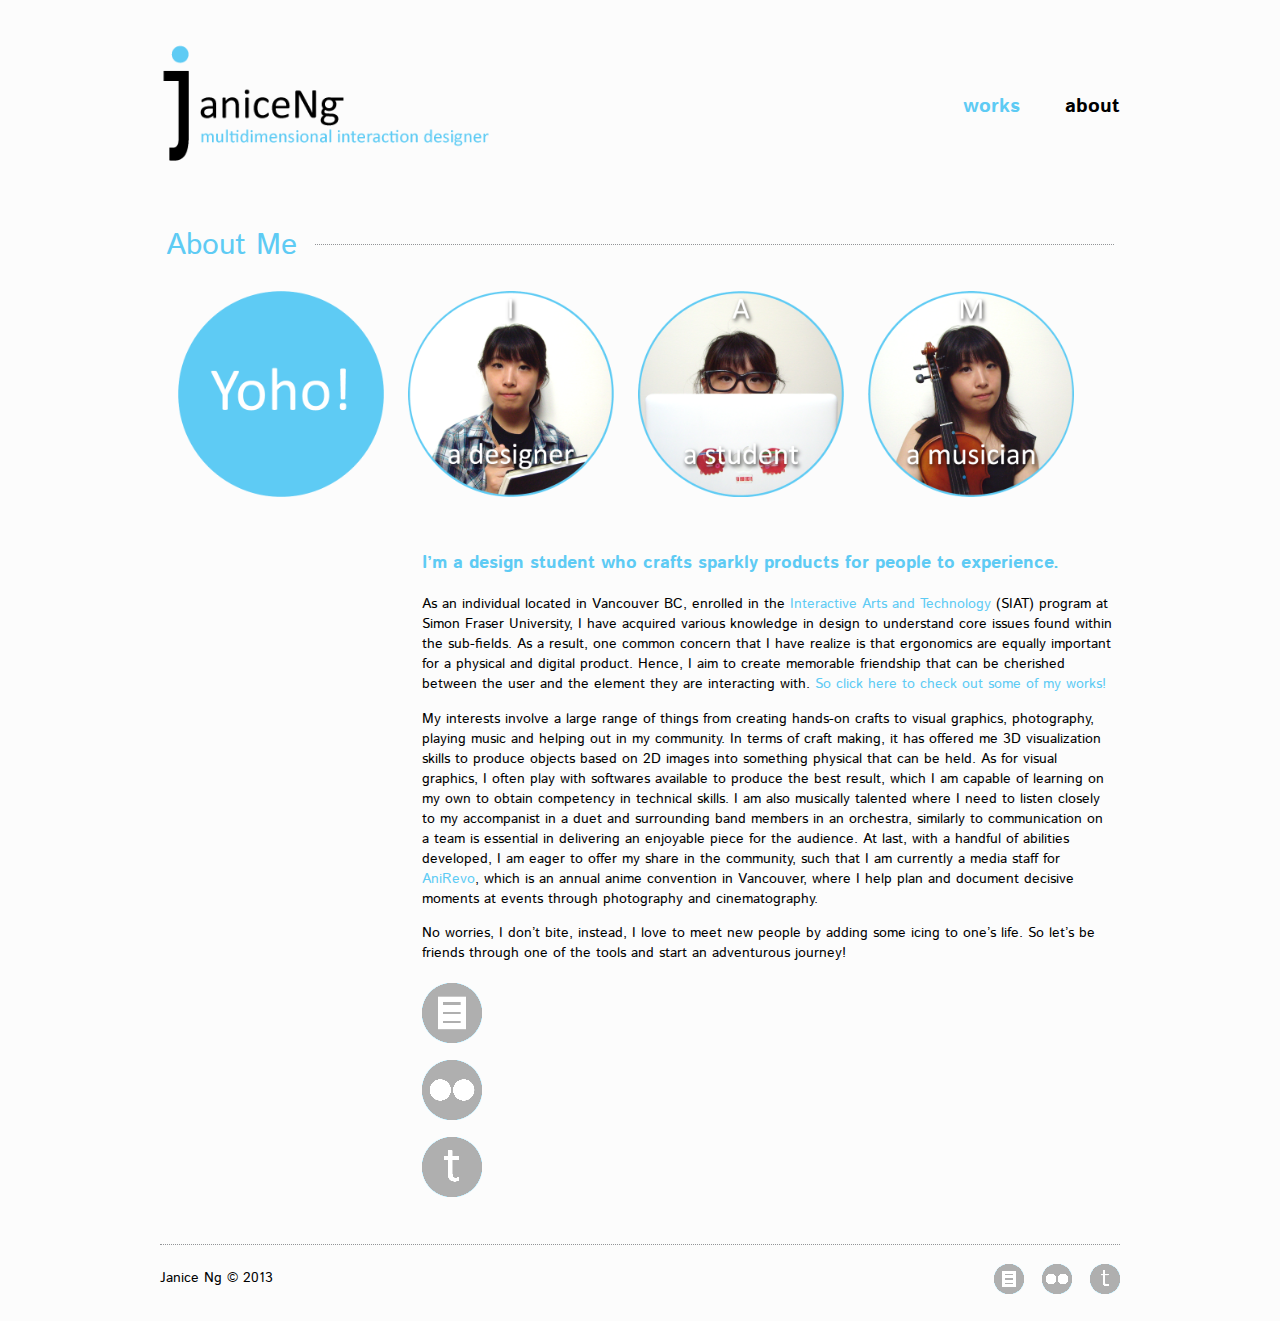
==== commit d618c79d: "About Page: Grayscale jquery added" ====
--- a/about.html
+++ b/about.html
@@ -25,14 +25,22 @@
 	<link rel="stylesheet" href="./css/style.css" type="text/css">
 	<!-- HTML5 normalize.css from http://necolas.github.com/normalize.css/ -->
 	<!-- <link rel="stylesheet" type="text/css" href="./css/normalize.css" />  --><!-- Normalize css across browsers. Friendlier then a reset. -->
-	<!-- 960 Grid System by Nathan Smith --> 
-<!-- 	<link rel="stylesheet" href="./css/960_12_col.css" type="text/css"> -->
 
 	<!-- Media Query -->
 	<link rel="stylesheet" type="text/css" href="./css/mediaquery.css" />
 
 	<!-- FONT: Muli -->
 	<link href='http://fonts.googleapis.com/css?family=Istok+Web' rel='stylesheet' type='text/css'>
+
+	<!-- JS --> 
+	<script src="http://code.jquery.com/jquery-1.10.1.min.js"></script>
+	<script src="js/jquery.hoverizr.js"></script>
+	<script>
+			$(window).load(function() {
+				$('.gray_contact').hoverizr({width:"60px", height:"60px", stretch:"yes"});
+				$('.gray_footer').hoverizr({width:"30px", height:"30px", stretch:"yes"});
+			});
+		</script>
 
 </head>
 
@@ -130,10 +138,14 @@
 					<!-- Contact Start -->
 					<div class="contact">
 						<ul>
-							<li><a class="grey" href="http://www.sfu.ca/~janicen/2Portfolio/JaniceNg_Resume.pdf"><img src="./img/resume.png" width="60" height="60" alt="resume"/></a></li>
+							<!-- <li><a class="grey" href="http://www.sfu.ca/~janicen/2Portfolio/JaniceNg_Resume.pdf"><img src="./img/resume.png" width="60" height="60" alt="resume"/></a></li>
 							<li><a class="grey" href="http://www.flickr.com/photos/42005057@N04/"><img src="./img/flickr.png" width="60" height="60" alt="flickr"/></a></li>
-							<li><a class="grey" href="https://twitter.com/jelly_angels"><img src="./img/twitter.png" width="60" height="60" alt="twitter"/></a></li>
+							<li><a class="grey" href="https://twitter.com/jelly_angels"><img src="./img/twitter.png" width="60" height="60" alt="twitter"/></a></li> -->
+							<li><a href="http://www.sfu.ca/~janicen/2Portfolio/JaniceNg_Resume.pdf"><img class="gray_contact" src="./img/resume.png" alt="resume"/></a></li>
+							<li><a href="http://www.flickr.com/photos/42005057@N04/"><img class="gray_contact" src="./img/flickr.png" alt="flickr"/></a></li>
+							<li><a href="https://twitter.com/jelly_angels"><img class="gray_contact" src="./img/twitter.png" alt="twitter"/></a></li>
 						</ul>
+
 					</div>
 					<!-- Contact End -->
 
@@ -146,13 +158,16 @@
 		<footer>
 
 			<div class="footerwrapper">
-
 				<p>Janice Ng &copy; 2013</p>
-
-					<ul>
+					<!-- <ul>
 						<li><a class="grey" href="http://www.sfu.ca/~janicen/2Portfolio/JaniceNg_Resume.pdf"><img src="./img/resume.png" width="30" height="30" alt="resume"/></a></li>
 						<li><a class="grey" href="http://www.flickr.com/photos/42005057@N04/"><img src="./img/flickr.png" width="30" height="30" alt="flickr"/></a></li>
 						<li><a class="grey" href="https://twitter.com/jelly_angels"><img src="./img/twitter.png" width="30" height="30" alt="twitter"/></a></li>
+					</ul> -->
+					<ul>
+						<li><a href="http://www.sfu.ca/~janicen/2Portfolio/JaniceNg_Resume.pdf"><img class="gray_footer" src="./img/resume.png" alt="resume"/></a></li>
+						<li><a href="http://www.flickr.com/photos/42005057@N04/"><img class="gray_footer" src="./img/flickr.png" alt="flickr"/></a></li>
+						<li><a href="https://twitter.com/jelly_angels"><img class="gray_footer" src="./img/twitter.png" alt="twitter"/></a></li>
 					</ul>
 			</div>
 
--- a/css/style.css
+++ b/css/style.css
@@ -20,11 +20,8 @@
 	/*font-weight: 400;*/
 	color: #000000;
 	/*background-color: #DEE6EA;*/
-	/*background-color: #E9F1F5;*/
-	background-color: #EEF6FA;
-	/*background-color: #F2F2F2;*/
-	/*background-color: #E6E6E6;*/
-	/*background-color: #F2FBFF;*/
+	/*background-color: #EEF6FA;*/
+	background-color: #FCFCFC;
 }
 
 html, body, ul, ol, li, form, fieldset, legend,
@@ -37,11 +34,13 @@
 	/* ========== FONT ========== */
 
 	h1 {
-		/*font-size: 2.5em;*/
-		font-size: 2.2em;
+		font-size: 2.5em;
+		/*font-size: 2.2em;*/
 		color: #5ECBF4;
+		/*color: #444444;*/
 		/*font-weight: 600;*/
-		font-weight: 100;
+		font-weight: 500;
+		/*font-weight: 100;*/
 	}
 
 	h2 {
@@ -50,7 +49,7 @@
 	}
 
 	h3 {
-		font-size: 1.6em;
+		font-size: 1.4em;
 		font-weight: bold;
 		color: #000000;
 	}
@@ -101,7 +100,8 @@
 	/*width: 28%;*/
 	text-align: center;
 	float: left;
-	padding-left: 3.5em;
+	/*padding-left: 3.5em;*/
+	padding-left: 5em;
 }
 
 	/* TABLET DISPLAY NONE */
@@ -218,6 +218,7 @@
 		width: 331px;
 		height: auto;
 		border: none;
+		
 	}
 
 /* ========== NAVBAR ========== */
@@ -231,7 +232,8 @@
 		/*width: 70%;*/
 		width: 70%;
 		float: right;
-		margin-top: -7.3em;
+		/*margin-top: -7.3em;*/
+		margin-top: -6.6em;
 	}
 
 	nav ul li {
@@ -254,19 +256,21 @@
 	/*margin-top: 3em;*/
 	margin-top: 2em;
 	/*border-top: 1px solid black;*/
-	border-top: 1px solid #949494;
+	/*border-top: 1px solid #949494;*/
+	border-top: 1px dotted #939598;
 }
 
 	footer p {
 		font-size: 1.2em;
-		padding-bottom: 1em;
+		padding: .5em 0 1em 0;
 	}
 
 	.footerwrapper ul {
 		float: right;
 		overflow: hidden;
 		/*margin-top: -3em;*/
-		margin-top: -3.5em;
+		/*margin-top: -3.5em;*/
+		margin-top: -3.2em;
 	}
 
 		.footerwrapper ul li {
@@ -281,7 +285,8 @@
 	/*padding-top: 1.8em;*/
 	padding-top: 1.6em;
 	/*border-bottom: 1px solid black;*/
-	border-bottom: 1px solid #949494;
+	/*border-bottom: 1px solid #949494;*/
+	border-bottom: 1px dotted #939598;
 	overflow: hidden;
 }
 
@@ -361,7 +366,7 @@
 /* ========== GRAYSCALE IMAGES ========== */
 
 /* Images starts grey */
-a.grey {
+/*a.grey {
 	-webkit-filter: grayscale(100%);
 	-moz-filter: 	grayscale(100%);
 	-o-filter: 		grayscale(100%);
@@ -381,7 +386,8 @@
 		-o-filter: 		grayscale(0%);
 		-ms-filter:		grayscale(0%);
 			filter: 	grayscale(0%);
-	}
+	}*/
+
 
 /* ================================================================ 
 	LINKS END 
@@ -401,8 +407,21 @@
 }
 
 	#home .content img {
-		margin: 1em 0;
-	}
+		/*margin: .5em 0;*/
+		/*margin: .3em 0;*/
+	}
+
+/* ========== FONTS ========== */
+
+#home h4 {
+	padding-bottom: 1em;
+}
+
+#home p {
+	font-size: 1.1em;
+	padding-left: .1em;
+	margin-top: -.5em;
+}
 
 /* ================================================================ 
 	INDEX PAGE END 
@@ -521,7 +540,8 @@
 	width: 15%;
 	float: left;
 	/*padding: 3.5em 0 0 3.8em;*/
-	padding: 3.5em 0 0 1.2em;
+	/*padding: 3.5em 0 0 1.2em;*/
+	padding: 3.5em 0 0 1.6em;
 	clear: both;
 }
 
@@ -529,11 +549,12 @@
 	width: 70%;
 	float: left;
 	/*padding: 3.5em 0 0 10em;*/
-	padding: 3.5em 0 0 7.4em;
+	/*padding: 3.5em 0 0 7.4em;*/
+	padding: 3.5em 0 0 7.3em;
 }
 
 	.descriptionsright p {
-		font-size: 1.3em;
+		font-size: 1.2em;
 		padding-bottom: 1.5em;
 	}
 
--- a/css/mediaquery.css
+++ b/css/mediaquery.css
@@ -254,10 +254,10 @@
 	/*padding: 3.5em 0 0 5.3em;*/
 }
 
-	.descriptionsleft p, .descriptionsright p{
+/*	.descriptionsleft p, .descriptionsright p{
 		font-size: 1.3em;
 		padding-bottom: 1.5em;
-	}
+	}*/
 
 /* ================================================================ 
 	WORKS PAGE END 
@@ -404,7 +404,8 @@
 	width: 35%;
 	padding: .5em;
 	/*margin-top: -7em;*/
-	margin-top: -9.5em;
+	/*margin-top: -9.5em;*/
+	margin-top: -7.2em;
 }
 
 nav ul li {
@@ -536,10 +537,10 @@
 	padding: 0;
 }
 
-	.descriptionsleft p, .descriptionsright p{
+/*	.descriptionsleft p, .descriptionsright p{
 		font-size: 1.3em;
 		padding-bottom: 1.5em;
-	}
+	}*/
 
 /* ================================================================ 
 	WORKS PAGE END 
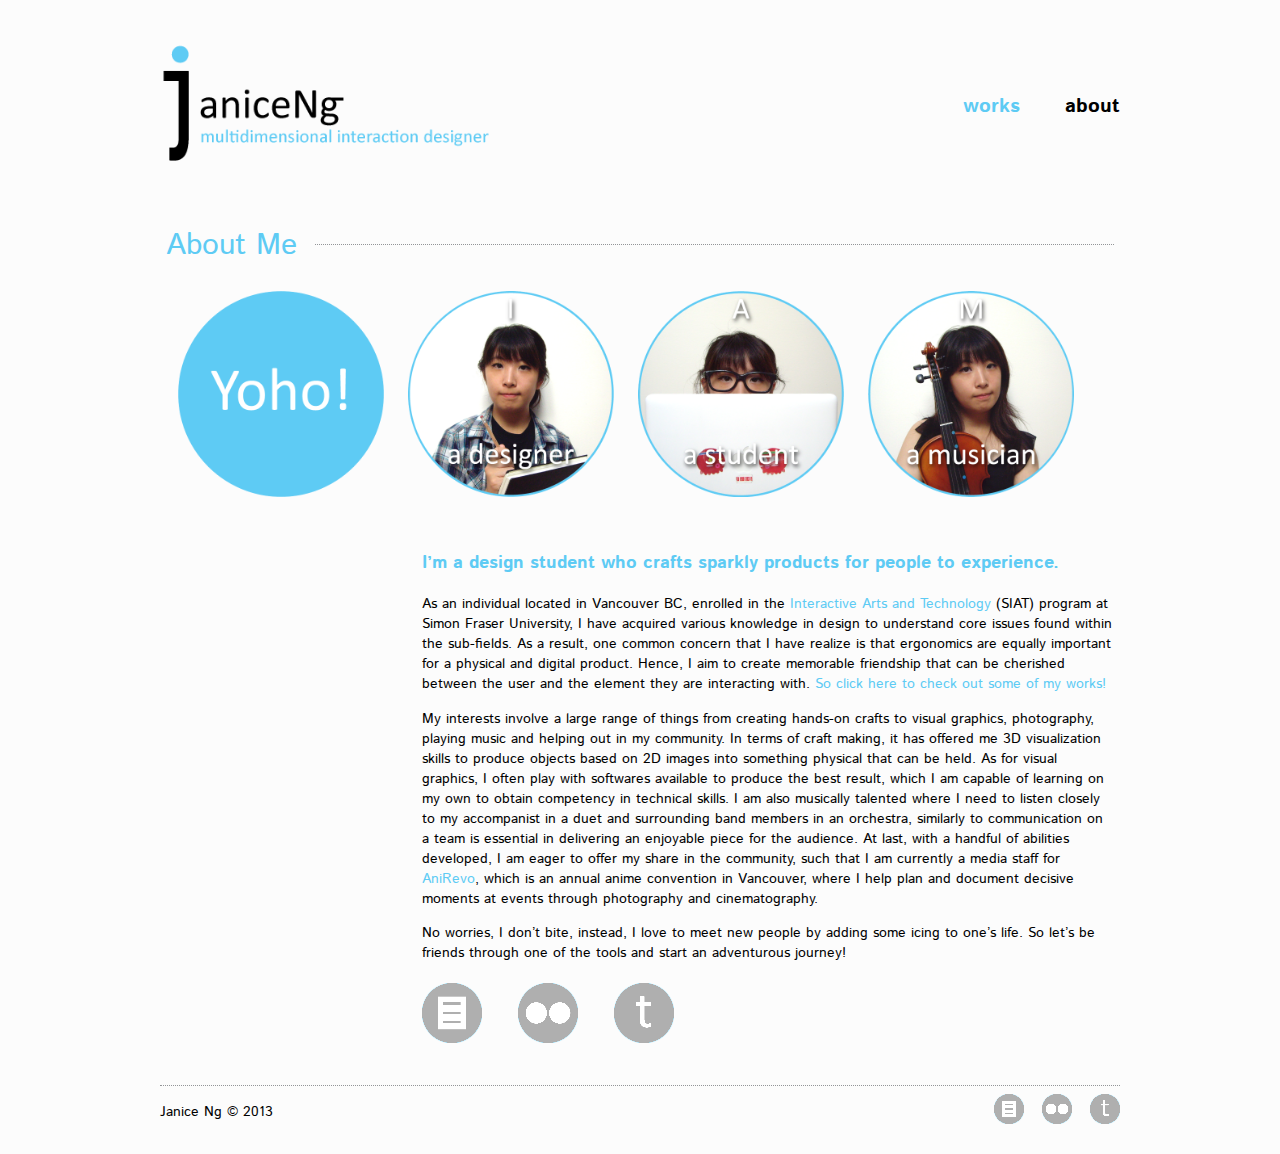
==== commit ccf16856: "All Pages: Cleaned up code" ====
--- a/about.html
+++ b/about.html
@@ -20,19 +20,14 @@
 	<title>JaniceNg . About</title>
 
 	<!-- CSS -->
-
 	<!-- Main stylesheet -->
 	<link rel="stylesheet" href="./css/style.css" type="text/css">
-	<!-- HTML5 normalize.css from http://necolas.github.com/normalize.css/ -->
-	<!-- <link rel="stylesheet" type="text/css" href="./css/normalize.css" />  --><!-- Normalize css across browsers. Friendlier then a reset. -->
 
 	<!-- Media Query -->
 	<link rel="stylesheet" type="text/css" href="./css/mediaquery.css" />
 
-	<!-- FONT: Muli -->
-	<link href='http://fonts.googleapis.com/css?family=Istok+Web' rel='stylesheet' type='text/css'>
-
 	<!-- JS --> 
+	<!-- Hoverizr: By Ilias Iovis @ http://www.iliasiovis.com/hoverizr/ -->
 	<script src="http://code.jquery.com/jquery-1.10.1.min.js"></script>
 	<script src="js/jquery.hoverizr.js"></script>
 	<script>
@@ -41,6 +36,9 @@
 				$('.gray_footer').hoverizr({width:"30px", height:"30px", stretch:"yes"});
 			});
 		</script>
+
+	<!-- FONT: Muli -->
+	<link href='http://fonts.googleapis.com/css?family=Istok+Web' rel='stylesheet' type='text/css'>
 
 </head>
 
--- a/css/style.css
+++ b/css/style.css
@@ -69,6 +69,14 @@
 		padding: .5em;
 	}
 
+	h6 {
+		font-size: 1.1em;
+		font-weight: 100;
+		color: #000000;
+		padding-left: .1em;
+		margin-top: -.5em;
+	}
+
 li {
 	list-style: none;
 }
@@ -101,7 +109,7 @@
 	text-align: center;
 	float: left;
 	/*padding-left: 3.5em;*/
-	padding-left: 5em;
+	padding-left: 4em;
 }
 
 	/* TABLET DISPLAY NONE */
@@ -253,8 +261,7 @@
 	text-align: left;
 	/*padding-top: 1em;*/
 	padding-top: 1.3em;
-	/*margin-top: 3em;*/
-	margin-top: 2em;
+	margin-top: 3em;
 	/*border-top: 1px solid black;*/
 	/*border-top: 1px solid #949494;*/
 	border-top: 1px dotted #939598;
@@ -262,15 +269,14 @@
 
 	footer p {
 		font-size: 1.2em;
-		padding: .5em 0 1em 0;
+		padding-bottom: 1em;
 	}
 
 	.footerwrapper ul {
 		float: right;
 		overflow: hidden;
 		/*margin-top: -3em;*/
-		/*margin-top: -3.5em;*/
-		margin-top: -3.2em;
+		margin-top: -3.5em;
 	}
 
 		.footerwrapper ul li {
@@ -406,21 +412,16 @@
 	margin: 0;
 }
 
-	#home .content img {
-		/*margin: .5em 0;*/
-		/*margin: .3em 0;*/
-	}
+	/*#home .content img {
+		margin: .5em 0;
+		margin: .3em 0;
+	}*/
 
 /* ========== FONTS ========== */
 
 #home h4 {
-	padding-bottom: 1em;
-}
-
-#home p {
-	font-size: 1.1em;
-	padding-left: .1em;
-	margin-top: -.5em;
+	font-weight: 600;
+	padding: .4em 0;
 }
 
 /* ================================================================ 
@@ -452,12 +453,14 @@
 	}
 
 .contact {
+	width: 100%;
 	float: left;
 	clear: both;
 	margin-top: .5em;
 }
 
-	.contact ul li{
+	.contact ul li {
+		float: left;
 		display: inline;
 		padding-right: 3em;
 	}
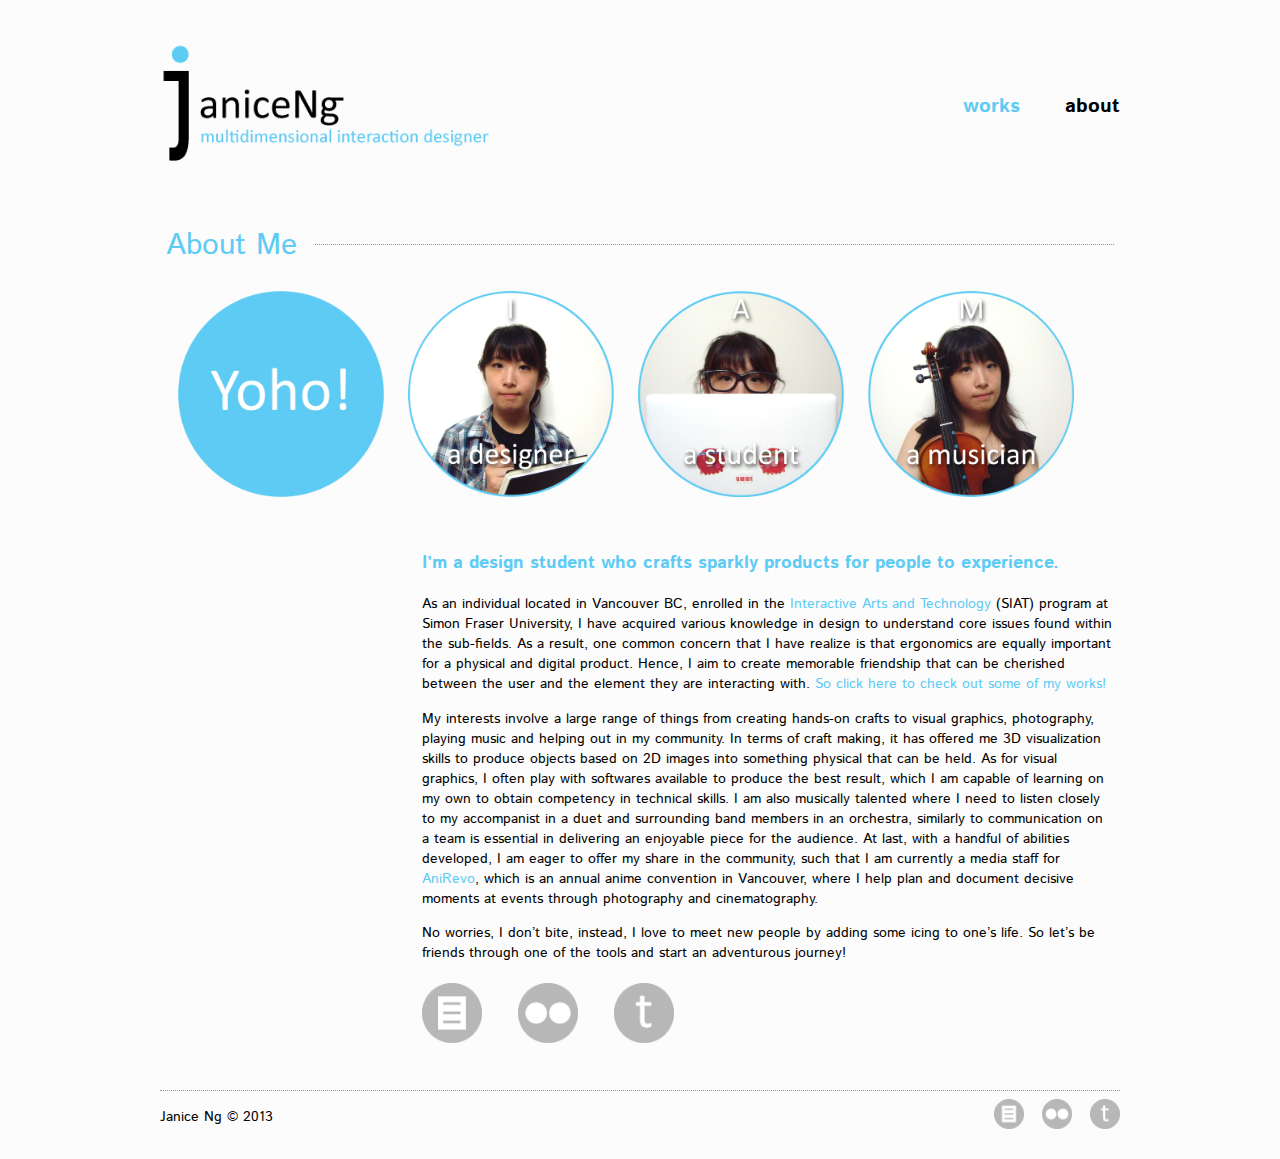
==== commit 5707db53: "All Pages: Reverted to CSS grayscale due to issues in mobile for jQuery grayscale" ====
--- a/about.html
+++ b/about.html
@@ -2,7 +2,7 @@
 
 <!--
 	IAT 381: D401
-	Project 3: Portfolio
+	Project 4: Portfolio
 	Janice Ng
 
 	HTML file: About Page
@@ -28,7 +28,7 @@
 
 	<!-- JS --> 
 	<!-- Hoverizr: By Ilias Iovis @ http://www.iliasiovis.com/hoverizr/ -->
-	<script src="http://code.jquery.com/jquery-1.10.1.min.js"></script>
+	<!-- <script src="http://code.jquery.com/jquery-1.10.1.min.js"></script>
 	<script src="js/jquery.hoverizr.js"></script>
 	<script>
 			$(window).load(function() {
@@ -36,6 +36,7 @@
 				$('.gray_footer').hoverizr({width:"30px", height:"30px", stretch:"yes"});
 			});
 		</script>
+	-->
 
 	<!-- FONT: Muli -->
 	<link href='http://fonts.googleapis.com/css?family=Istok+Web' rel='stylesheet' type='text/css'>
@@ -136,12 +137,12 @@
 					<!-- Contact Start -->
 					<div class="contact">
 						<ul>
-							<!-- <li><a class="grey" href="http://www.sfu.ca/~janicen/2Portfolio/JaniceNg_Resume.pdf"><img src="./img/resume.png" width="60" height="60" alt="resume"/></a></li>
+							<li><a class="grey" href="http://www.sfu.ca/~janicen/2Portfolio/JaniceNg_Resume.pdf"><img src="./img/resume.png" width="60" height="60" alt="resume"/></a></li>
 							<li><a class="grey" href="http://www.flickr.com/photos/42005057@N04/"><img src="./img/flickr.png" width="60" height="60" alt="flickr"/></a></li>
-							<li><a class="grey" href="https://twitter.com/jelly_angels"><img src="./img/twitter.png" width="60" height="60" alt="twitter"/></a></li> -->
-							<li><a href="http://www.sfu.ca/~janicen/2Portfolio/JaniceNg_Resume.pdf"><img class="gray_contact" src="./img/resume.png" alt="resume"/></a></li>
+							<li><a class="grey" href="https://twitter.com/jelly_angels"><img src="./img/twitter.png" width="60" height="60" alt="twitter"/></a></li>
+							<!-- <li><a href="http://www.sfu.ca/~janicen/2Portfolio/JaniceNg_Resume.pdf"><img class="gray_contact" src="./img/resume.png" alt="resume"/></a></li>
 							<li><a href="http://www.flickr.com/photos/42005057@N04/"><img class="gray_contact" src="./img/flickr.png" alt="flickr"/></a></li>
-							<li><a href="https://twitter.com/jelly_angels"><img class="gray_contact" src="./img/twitter.png" alt="twitter"/></a></li>
+							<li><a href="https://twitter.com/jelly_angels"><img class="gray_contact" src="./img/twitter.png" alt="twitter"/></a></li> -->
 						</ul>
 
 					</div>
@@ -157,16 +158,16 @@
 
 			<div class="footerwrapper">
 				<p>Janice Ng &copy; 2013</p>
-					<!-- <ul>
+					<ul>
 						<li><a class="grey" href="http://www.sfu.ca/~janicen/2Portfolio/JaniceNg_Resume.pdf"><img src="./img/resume.png" width="30" height="30" alt="resume"/></a></li>
 						<li><a class="grey" href="http://www.flickr.com/photos/42005057@N04/"><img src="./img/flickr.png" width="30" height="30" alt="flickr"/></a></li>
 						<li><a class="grey" href="https://twitter.com/jelly_angels"><img src="./img/twitter.png" width="30" height="30" alt="twitter"/></a></li>
-					</ul> -->
-					<ul>
+					</ul>
+					<!-- <ul>
 						<li><a href="http://www.sfu.ca/~janicen/2Portfolio/JaniceNg_Resume.pdf"><img class="gray_footer" src="./img/resume.png" alt="resume"/></a></li>
 						<li><a href="http://www.flickr.com/photos/42005057@N04/"><img class="gray_footer" src="./img/flickr.png" alt="flickr"/></a></li>
 						<li><a href="https://twitter.com/jelly_angels"><img class="gray_footer" src="./img/twitter.png" alt="twitter"/></a></li>
-					</ul>
+					</ul> -->
 			</div>
 
 		</footer>
--- a/css/style.css
+++ b/css/style.css
@@ -1,7 +1,7 @@
 /*
 
 	IAT 381: D401
-	Project 3: Portfolio
+	Project 4: Portfolio
 	Janice Ng
 
 	CSS file: Main Style
@@ -56,7 +56,6 @@
 
 	h4 {
 		font-size: 1.2em;
-		/*font-weight: bold;*/
 		font-weight: 600;
 		color: #000000;
 	}
@@ -235,9 +234,7 @@
 	text-align: right;
 }
 
-	/* short line */
 	nav ul {
-		/*width: 70%;*/
 		width: 70%;
 		float: right;
 		/*margin-top: -7.3em;*/
@@ -262,7 +259,6 @@
 	/*padding-top: 1em;*/
 	padding-top: 1.3em;
 	margin-top: 3em;
-	/*border-top: 1px solid black;*/
 	/*border-top: 1px solid #949494;*/
 	border-top: 1px dotted #939598;
 }
@@ -290,7 +286,6 @@
 .wrapper {
 	/*padding-top: 1.8em;*/
 	padding-top: 1.6em;
-	/*border-bottom: 1px solid black;*/
 	/*border-bottom: 1px solid #949494;*/
 	border-bottom: 1px dotted #939598;
 	overflow: hidden;
@@ -372,11 +367,13 @@
 /* ========== GRAYSCALE IMAGES ========== */
 
 /* Images starts grey */
-/*a.grey {
+a.grey {
 	-webkit-filter: grayscale(100%);
+	-webkit-filter: grayscale(1);
 	-moz-filter: 	grayscale(100%);
 	-o-filter: 		grayscale(100%);
 	-ms-filter: 	grayscale(100%);
+		filter: url('grayscale.svg#greyscale');
 		filter: 	grayscale(100%);
 
 	-webkit-transition: all 0.3s ease;
@@ -391,8 +388,9 @@
 		-moz-filter: 	grayscale(0%);
 		-o-filter: 		grayscale(0%);
 		-ms-filter:		grayscale(0%);
+			filter: 	none;
 			filter: 	grayscale(0%);
-	}*/
+	}
 
 
 /* ================================================================ 
@@ -411,11 +409,6 @@
 	float: right;
 	margin: 0;
 }
-
-	/*#home .content img {
-		margin: .5em 0;
-		margin: .3em 0;
-	}*/
 
 /* ========== FONTS ========== */
 
--- a/css/mediaquery.css
+++ b/css/mediaquery.css
@@ -1,12 +1,12 @@
 /*
 
 	IAT 381: D401
-	Project 3: Portfolio
+	Project 4: Portfolio
 	Janice Ng
 
 	CSS: Mobile Query
 
-	Tablet: 1.Grid 3.Layout 4.IndexPage 5.AboutPage 6.WorksPage
+	Tablet: 1.Base 2.Grid 3.Layout 4.IndexPage 5.AboutPage 6.WorksPage
 	Mobile: 1.Base 2.Grid 3.Layout 4.IndexPage 5.AboutPage 6.WorksPage
 
 */
@@ -291,13 +291,6 @@
 	padding: 1em;
 }
 
-	/* ========== FONT ========== */
-
-/*	h1 {
-		font-size: 2em;
-		color: #5ECBF4;
-	}*/
-
 /* ================================================================ 
 	BASE END
 ================================================================  */
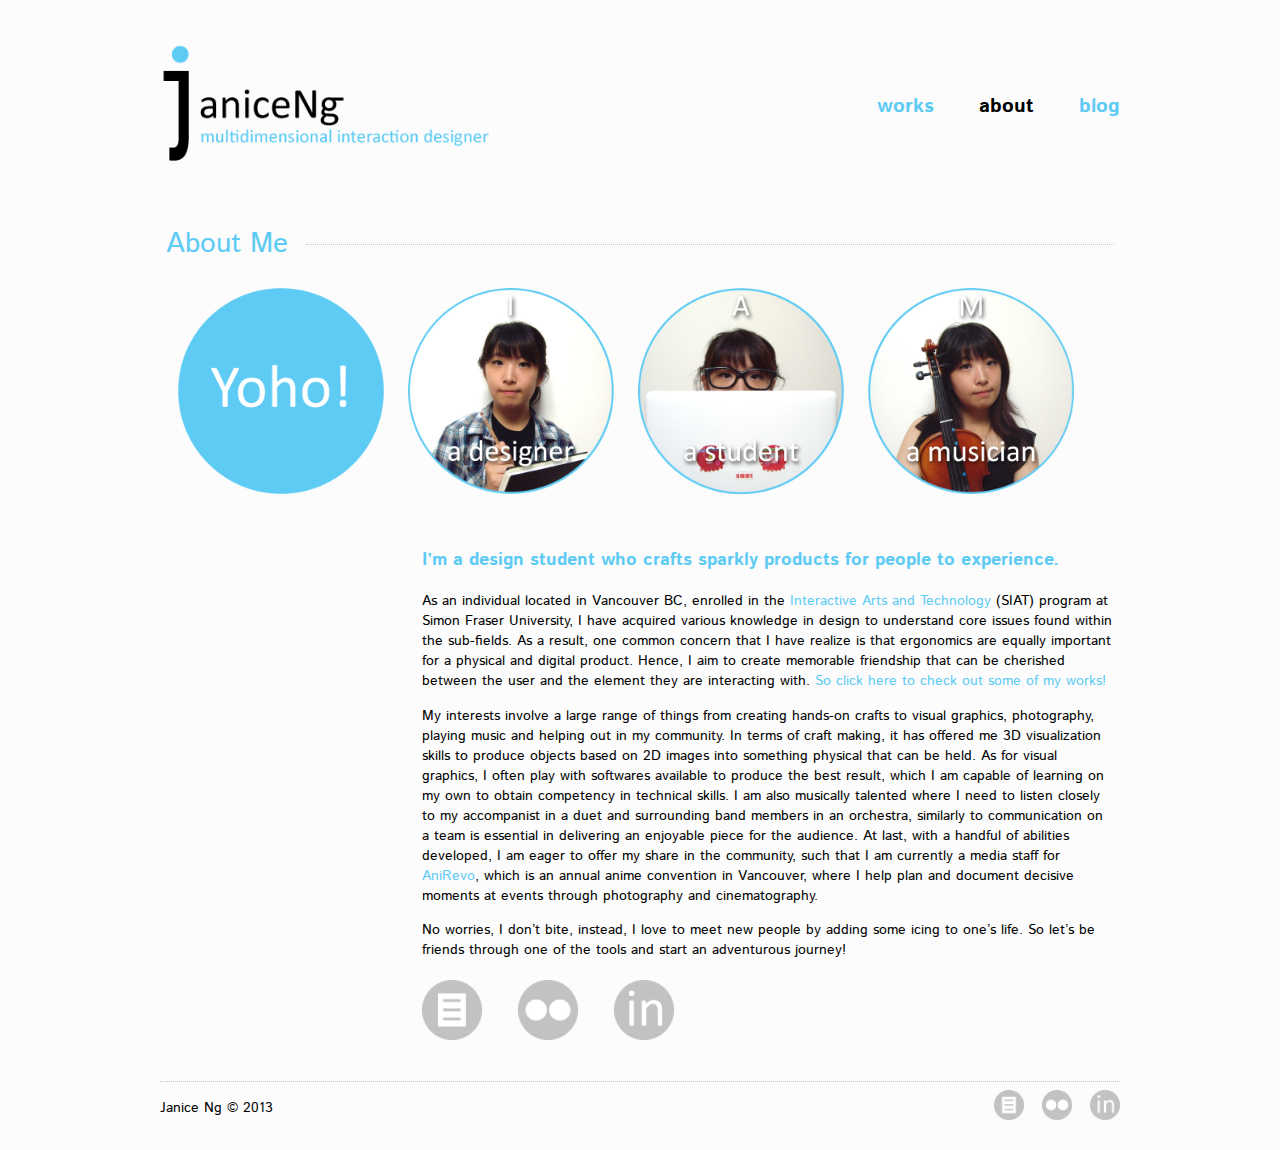
==== commit bf14a7c6: "All Pages: LinkedIn and Blog added" ====
--- a/about.html
+++ b/about.html
@@ -60,6 +60,7 @@
 				<ul>
 					<li><a href="index.html">works</a></li>
 					<li><a class="onpage" href="about.html">about</a></li>
+					<li><a href="http://janicenblog.wordpress.com/">blog</a></li>
 				</ul>
 			</nav>
 			<!-- Navbar End -->
@@ -139,7 +140,7 @@
 						<ul>
 							<li><a class="grey" href="http://www.sfu.ca/~janicen/2Portfolio/JaniceNg_Resume.pdf"><img src="./img/resume.png" width="60" height="60" alt="resume"/></a></li>
 							<li><a class="grey" href="http://www.flickr.com/photos/42005057@N04/"><img src="./img/flickr.png" width="60" height="60" alt="flickr"/></a></li>
-							<li><a class="grey" href="https://twitter.com/jelly_angels"><img src="./img/twitter.png" width="60" height="60" alt="twitter"/></a></li>
+							<li><a class="grey" href="http://www.linkedin.com/pub/janice-ng/7a/2b5/809"><img src="./img/linkedin.png" width="60" height="60" alt="linkedin"/></a></li>
 							<!-- <li><a href="http://www.sfu.ca/~janicen/2Portfolio/JaniceNg_Resume.pdf"><img class="gray_contact" src="./img/resume.png" alt="resume"/></a></li>
 							<li><a href="http://www.flickr.com/photos/42005057@N04/"><img class="gray_contact" src="./img/flickr.png" alt="flickr"/></a></li>
 							<li><a href="https://twitter.com/jelly_angels"><img class="gray_contact" src="./img/twitter.png" alt="twitter"/></a></li> -->
@@ -161,7 +162,7 @@
 					<ul>
 						<li><a class="grey" href="http://www.sfu.ca/~janicen/2Portfolio/JaniceNg_Resume.pdf"><img src="./img/resume.png" width="30" height="30" alt="resume"/></a></li>
 						<li><a class="grey" href="http://www.flickr.com/photos/42005057@N04/"><img src="./img/flickr.png" width="30" height="30" alt="flickr"/></a></li>
-						<li><a class="grey" href="https://twitter.com/jelly_angels"><img src="./img/twitter.png" width="30" height="30" alt="twitter"/></a></li>
+						<li><a class="grey" href="http://www.linkedin.com/pub/janice-ng/7a/2b5/809"><img src="./img/linkedin.png" width="30" height="30" alt="linkedin"/></a></li>
 					</ul>
 					<!-- <ul>
 						<li><a href="http://www.sfu.ca/~janicen/2Portfolio/JaniceNg_Resume.pdf"><img class="gray_footer" src="./img/resume.png" alt="resume"/></a></li>
--- a/css/style.css
+++ b/css/style.css
@@ -34,8 +34,8 @@
 	/* ========== FONT ========== */
 
 	h1 {
-		font-size: 2.5em;
-		/*font-size: 2.2em;*/
+		/*font-size: 2.5em;*/
+		font-size: 2.3em;
 		color: #5ECBF4;
 		/*color: #444444;*/
 		/*font-weight: 600;*/
@@ -258,9 +258,11 @@
 	text-align: left;
 	/*padding-top: 1em;*/
 	padding-top: 1.3em;
-	margin-top: 3em;
+	/*margin-top: 3em;*/
+	margin-top: 2.5em;
 	/*border-top: 1px solid #949494;*/
-	border-top: 1px dotted #939598;
+	/*border-top: 1px dotted #939598;*/
+	border-top: 1px dotted #C7C7C7;
 }
 
 	footer p {
@@ -287,11 +289,15 @@
 	/*padding-top: 1.8em;*/
 	padding-top: 1.6em;
 	/*border-bottom: 1px solid #949494;*/
-	border-bottom: 1px dotted #939598;
+	border-bottom: 1px dotted #C7C7C7;
 	overflow: hidden;
 }
 
 /* ========== IMAGES ========== */
+
+img {
+	border: none;
+}
 
 .content img {
 	max-width: 100%;
@@ -369,12 +375,11 @@
 /* Images starts grey */
 a.grey {
 	-webkit-filter: grayscale(100%);
-	-webkit-filter: grayscale(1);
 	-moz-filter: 	grayscale(100%);
 	-o-filter: 		grayscale(100%);
 	-ms-filter: 	grayscale(100%);
-		filter: url('grayscale.svg#greyscale');
-		filter: 	grayscale(100%);
+		filter: 	url("data:image/svg+xml;utf8,<svg xmlns=\'http://www.w3.org/2000/svg\'><filter id=\'grayscale\'><feColorMatrix type=\'matrix\' values=\'0.3333 0.3333 0.3333 0 0 0.3333 0.3333 0.3333 0 0 0.3333 0.3333 0.3333 0 0 0 0 0 1 0\'/></filter></svg>#grayscale");
+		filter: 	gray;
 
 	-webkit-transition: all 0.3s ease;
 	-moz-transition:	all 0.3s ease;
@@ -389,7 +394,6 @@
 		-o-filter: 		grayscale(0%);
 		-ms-filter:		grayscale(0%);
 			filter: 	none;
-			filter: 	grayscale(0%);
 	}
 
 
@@ -568,11 +572,27 @@
 		font-size: 1.3em;
 	}
 
-.top {
+.arrows {
 	float: right;
 	padding-top: 1em;
 }
 
+	.arrows ul {
+		float: right;
+		margin-top: .5em;
+	}
+
+	.arrows ul li {
+		display: inline;
+		padding-left: 1em;
+	}
+
+	.arrows ul img {
+		border: none;
+		width: 25px;
+		height: auto;
+	}
+
 /* ================================================================ 
 	WORKS PAGE END 
 ================================================================  */--- a/css/mediaquery.css
+++ b/css/mediaquery.css
@@ -259,6 +259,11 @@
 		padding-bottom: 1.5em;
 	}*/
 
+/*.arrows ul li img {
+	width: 25px;
+	height: auto;
+}*/
+
 /* ================================================================ 
 	WORKS PAGE END 
 ================================================================  */
@@ -389,6 +394,8 @@
 	max-width: 90%;
 	width: 331px;
 	height: auto;
+
+	/*border: 1px solid black;*/
 }
 
 /* ========== NAVBAR ========== */
@@ -399,6 +406,8 @@
 	/*margin-top: -7em;*/
 	/*margin-top: -9.5em;*/
 	margin-top: -7.2em;
+
+	/*border: 1px solid black;*/
 }
 
 nav ul li {
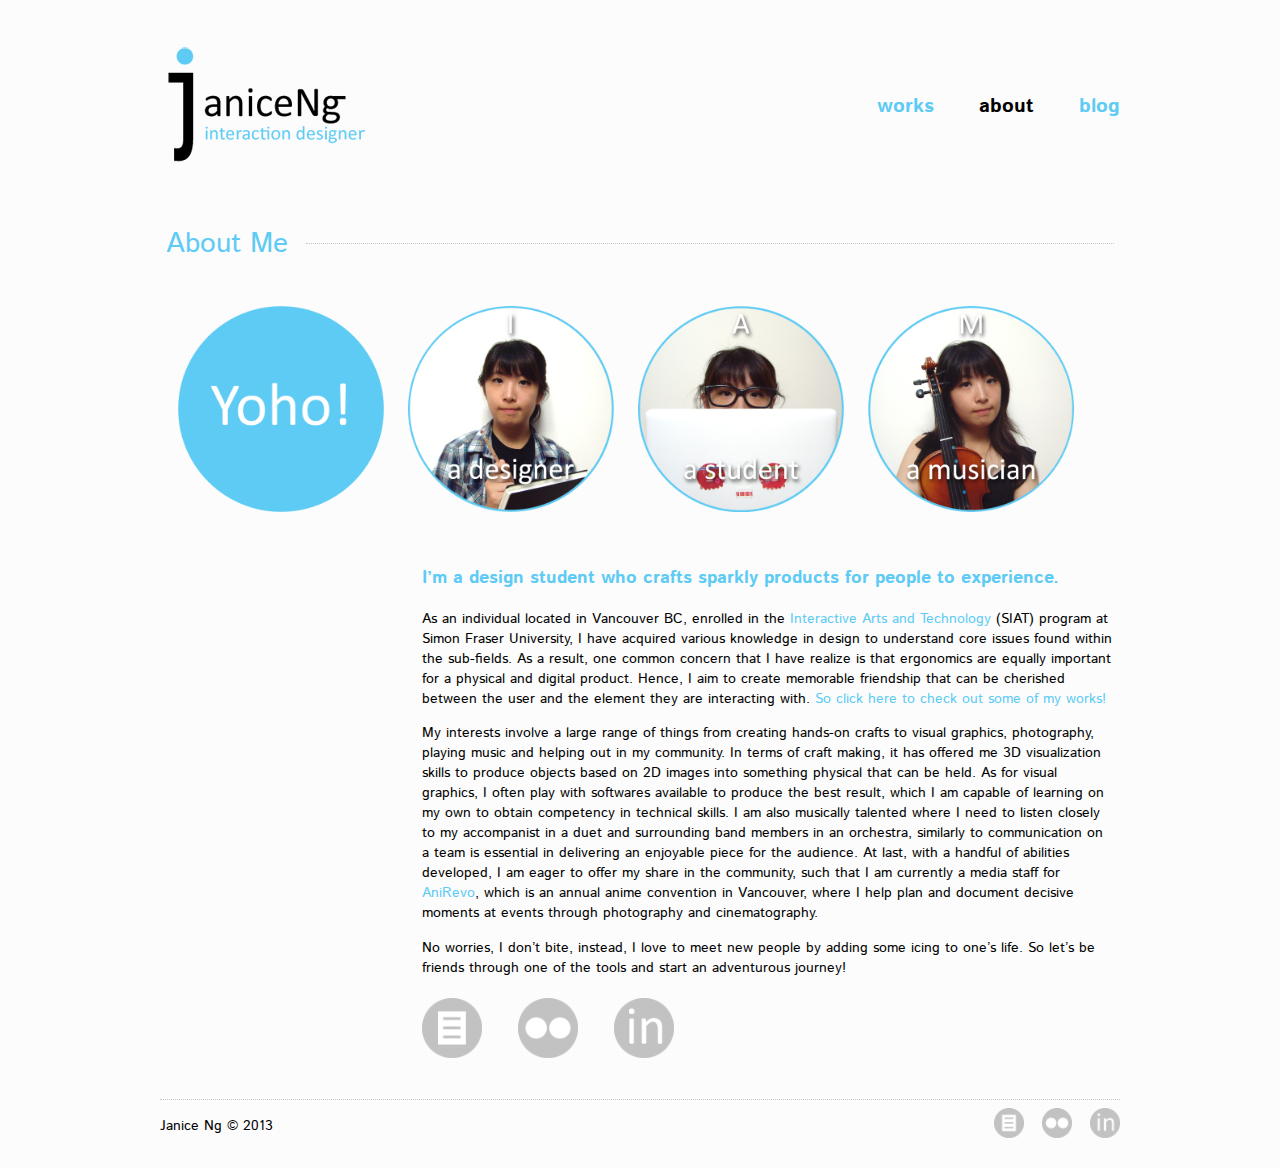
==== commit 0e3ffe41: "Added Swish project" ====
--- a/about.html
+++ b/about.html
@@ -52,7 +52,7 @@
 
 			<!-- Logo --> 
 			<div class="logo">
-				<a href="index.html"><img src="./img/logo.png" width="331" height="123" alt="logo"/></a>
+				<a href="index.html"><img src="./img/logo.png" width="210" height="123" alt="logo"/></a>
 			</div>
 
 			<!-- Navbar Start -->
--- a/css/style.css
+++ b/css/style.css
@@ -108,7 +108,8 @@
 	text-align: center;
 	float: left;
 	/*padding-left: 3.5em;*/
-	padding-left: 4em;
+	/*padding-left: 4em;*/
+	padding-left: 6em;
 }
 
 	/* TABLET DISPLAY NONE */
@@ -222,7 +223,7 @@
 	.logo img {
 		/*max-width: 30%;*/
 		/*width: 211px;*/
-		width: 331px;
+		width: 210px;
 		height: auto;
 		border: none;
 		
@@ -335,6 +336,7 @@
 .text {
 	float: left;
 	padding-right: 1.5em;
+	margin-bottom: 1.5em;
 }
 
 /* ================================================================ 
@@ -411,7 +413,8 @@
 
 #home .images {
 	float: right;
-	margin: 0;
+	/*margin: 0;*/
+	margin-top: 1.2em;
 }
 
 /* ========== FONTS ========== */
@@ -485,7 +488,7 @@
 .images {
 	float: left;
 	overflow: hidden;
-	margin-top: 2em;
+	margin-top: 1.5em;
 }
 
 	/* ---------- WORKS IMAGES ---------- */
--- a/css/mediaquery.css
+++ b/css/mediaquery.css
@@ -392,7 +392,7 @@
 
 .logo img {
 	max-width: 90%;
-	width: 331px;
+	width: 210px;
 	height: auto;
 
 	/*border: 1px solid black;*/
